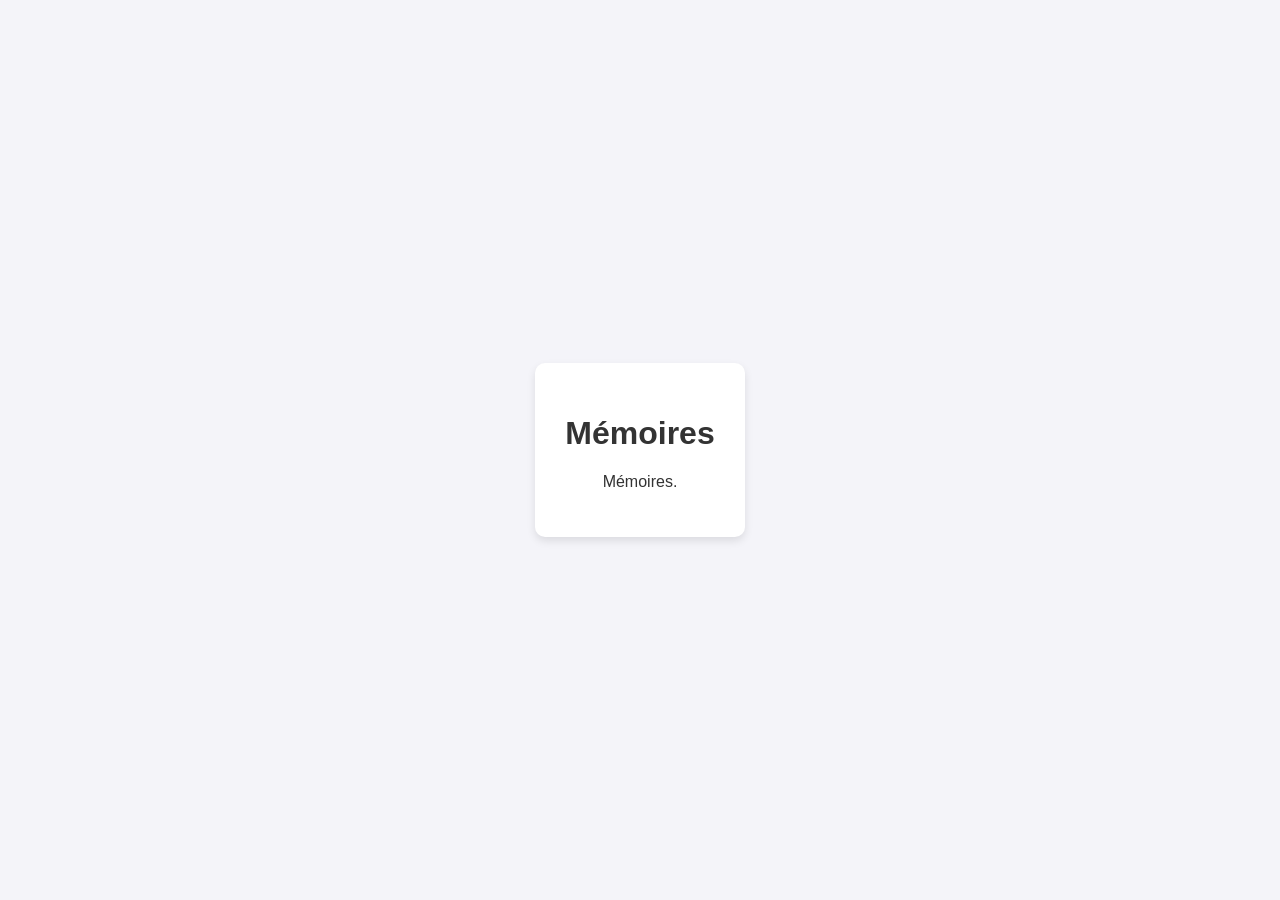
==== memoires.html @ 26f5d56f "Create memoires.html" ====
<!DOCTYPE html>
<html lang="fr">
<head>
    <meta charset="UTF-8">
    <meta name="viewport" content="width=device-width, initial-scale=1.0">
    <title>Mémoires</title>
    <style>
    
        body {
            display: flex; /* Utilise Flexbox pour la mise en page */
            flex-direction: column; /* Aligne les éléments de haut en bas */
            justify-content: center; /* Centre verticalement */
            align-items: center; /* Centre horizontalement */
            height: 100vh; /* Prend toute la hauteur de la fenêtre */
            margin: 0; /* Enlève les marges par défaut */
            font-family: Arial, sans-serif; /* Une police simple et lisible */
            background-color: #f4f4f9; /* Une couleur de fond douce */
            color: #333; /* Couleur du texte */
        }

        .contenu {
            text-align: center; /* Centre le texte à l'intérieur de la boîte */
            padding: 30px;
            background-color: white;
            border-radius: 10px; /* Coins arrondis */
            box-shadow: 0 4px 8px rgba(0, 0, 0, 0.1); /* Petite ombre légère */
        }
    </style>
</head>
<body>

    <div class="contenu">
        <h1>Mémoires</h1>
        <p>Mémoires.</p>
    </div>

</body>
</html>
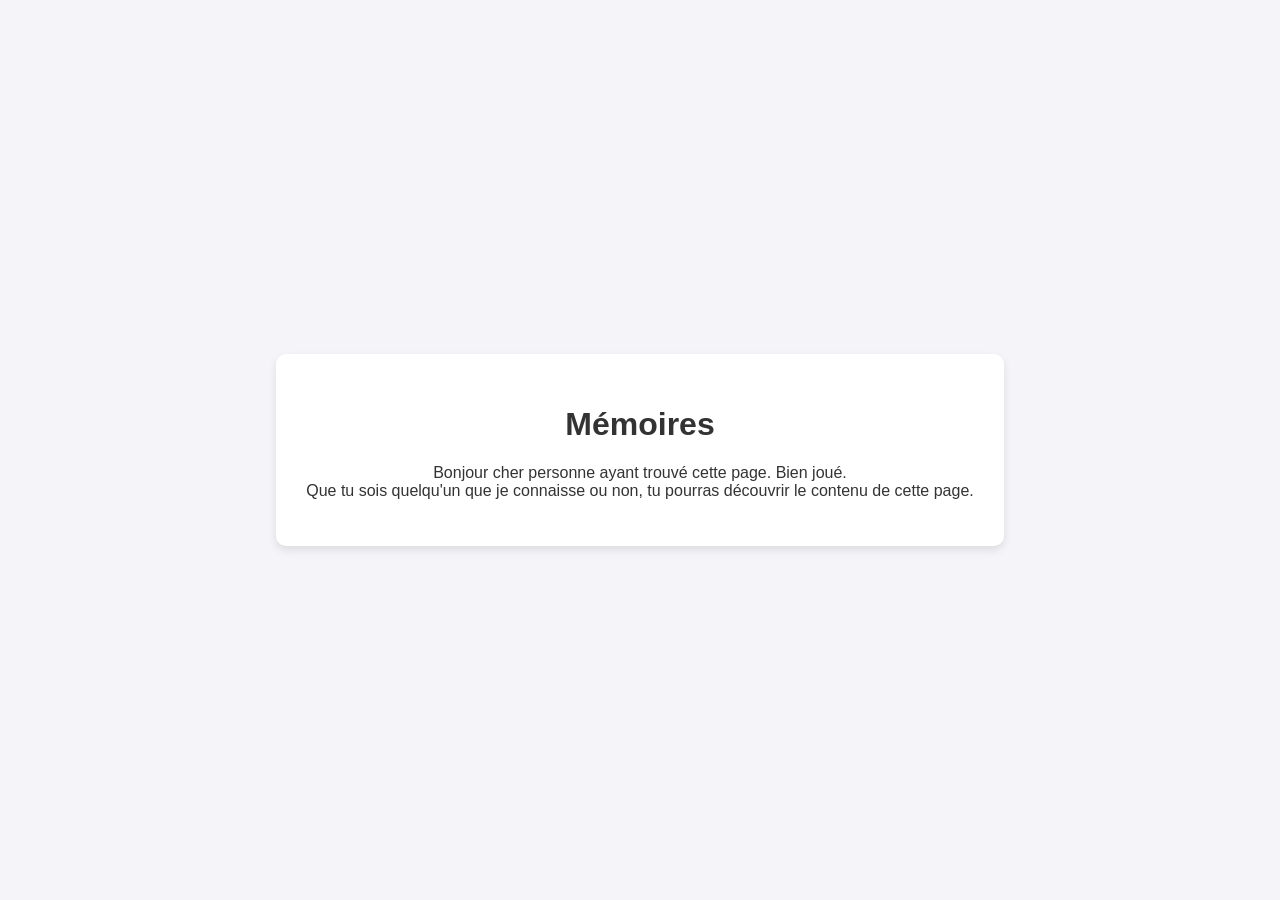
==== commit c3b551d9: "Update memoires.html" ====
--- a/memoires.html
+++ b/memoires.html
@@ -7,23 +7,23 @@
     <style>
     
         body {
-            display: flex; /* Utilise Flexbox pour la mise en page */
-            flex-direction: column; /* Aligne les éléments de haut en bas */
-            justify-content: center; /* Centre verticalement */
-            align-items: center; /* Centre horizontalement */
-            height: 100vh; /* Prend toute la hauteur de la fenêtre */
-            margin: 0; /* Enlève les marges par défaut */
-            font-family: Arial, sans-serif; /* Une police simple et lisible */
-            background-color: #f4f4f9; /* Une couleur de fond douce */
-            color: #333; /* Couleur du texte */
+            display: flex;
+            flex-direction: column;
+            justify-content: center;
+            align-items: center;
+            height: 100vh;
+            margin: 0;
+            font-family: Arial, sans-serif;
+            background-color: #f4f4f9;
+            color: #333;
         }
 
         .contenu {
-            text-align: center; /* Centre le texte à l'intérieur de la boîte */
+            text-align: center;
             padding: 30px;
             background-color: white;
-            border-radius: 10px; /* Coins arrondis */
-            box-shadow: 0 4px 8px rgba(0, 0, 0, 0.1); /* Petite ombre légère */
+            border-radius: 10px;
+            box-shadow: 0 4px 8px rgba(0, 0, 0, 0.1);
         }
     </style>
 </head>
@@ -31,7 +31,7 @@
 
     <div class="contenu">
         <h1>Mémoires</h1>
-        <p>Mémoires.</p>
+        <p>Bonjour cher personne ayant trouvé cette page. Bien joué. <br> Que tu sois quelqu'un que je connaisse ou non, tu pourras découvrir le contenu de cette page.</p>
     </div>
 
 </body>
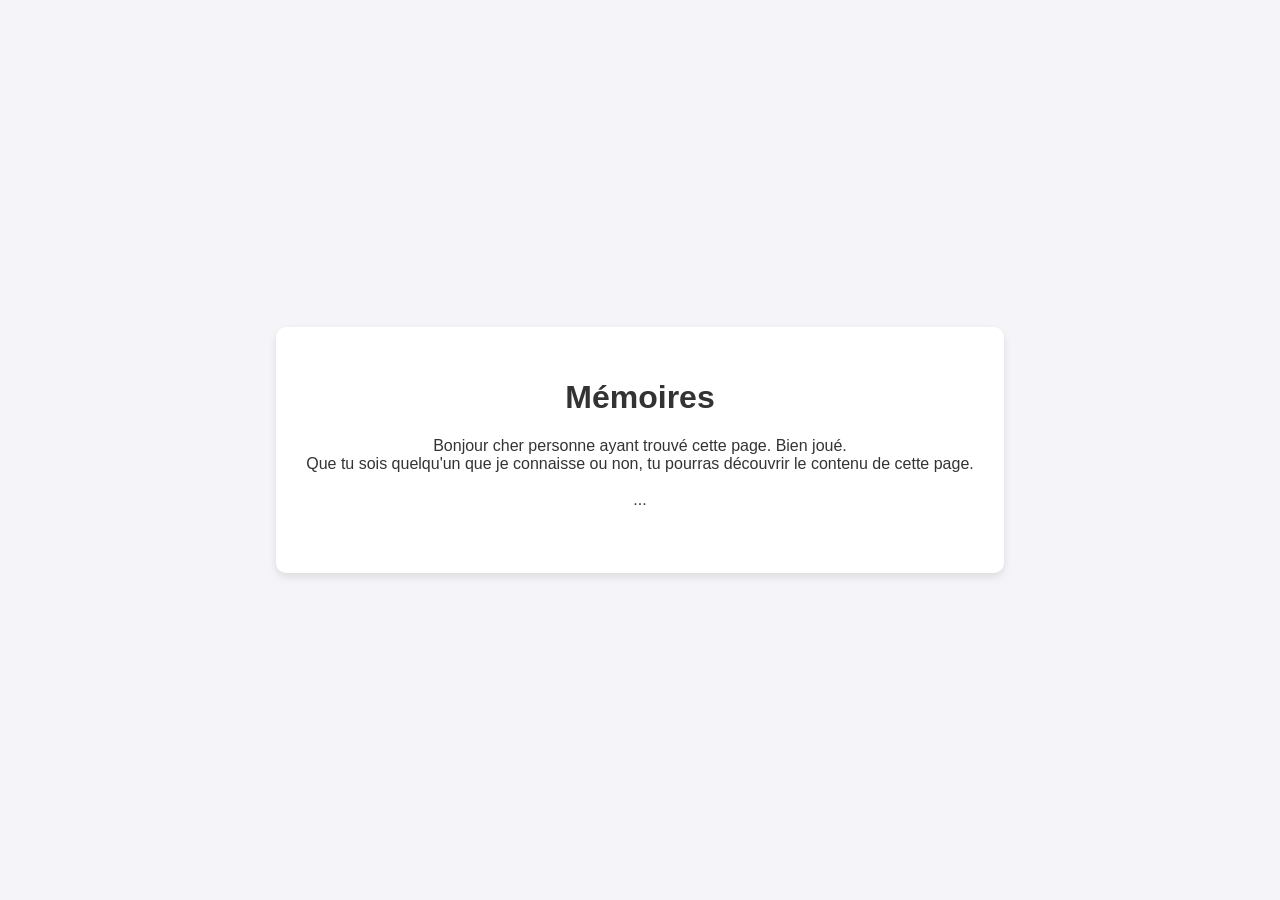
==== commit e85e98de: "Update memoires.html" ====
--- a/memoires.html
+++ b/memoires.html
@@ -31,7 +31,7 @@
 
     <div class="contenu">
         <h1>Mémoires</h1>
-        <p>Bonjour cher personne ayant trouvé cette page. Bien joué. <br> Que tu sois quelqu'un que je connaisse ou non, tu pourras découvrir le contenu de cette page.</p>
+        <p>Bonjour cher personne ayant trouvé cette page. Bien joué. <br> Que tu sois quelqu'un que je connaisse ou non, tu pourras découvrir le contenu de cette page. <br> <br> ... <br> <br> </p>
     </div>
 
 </body>
